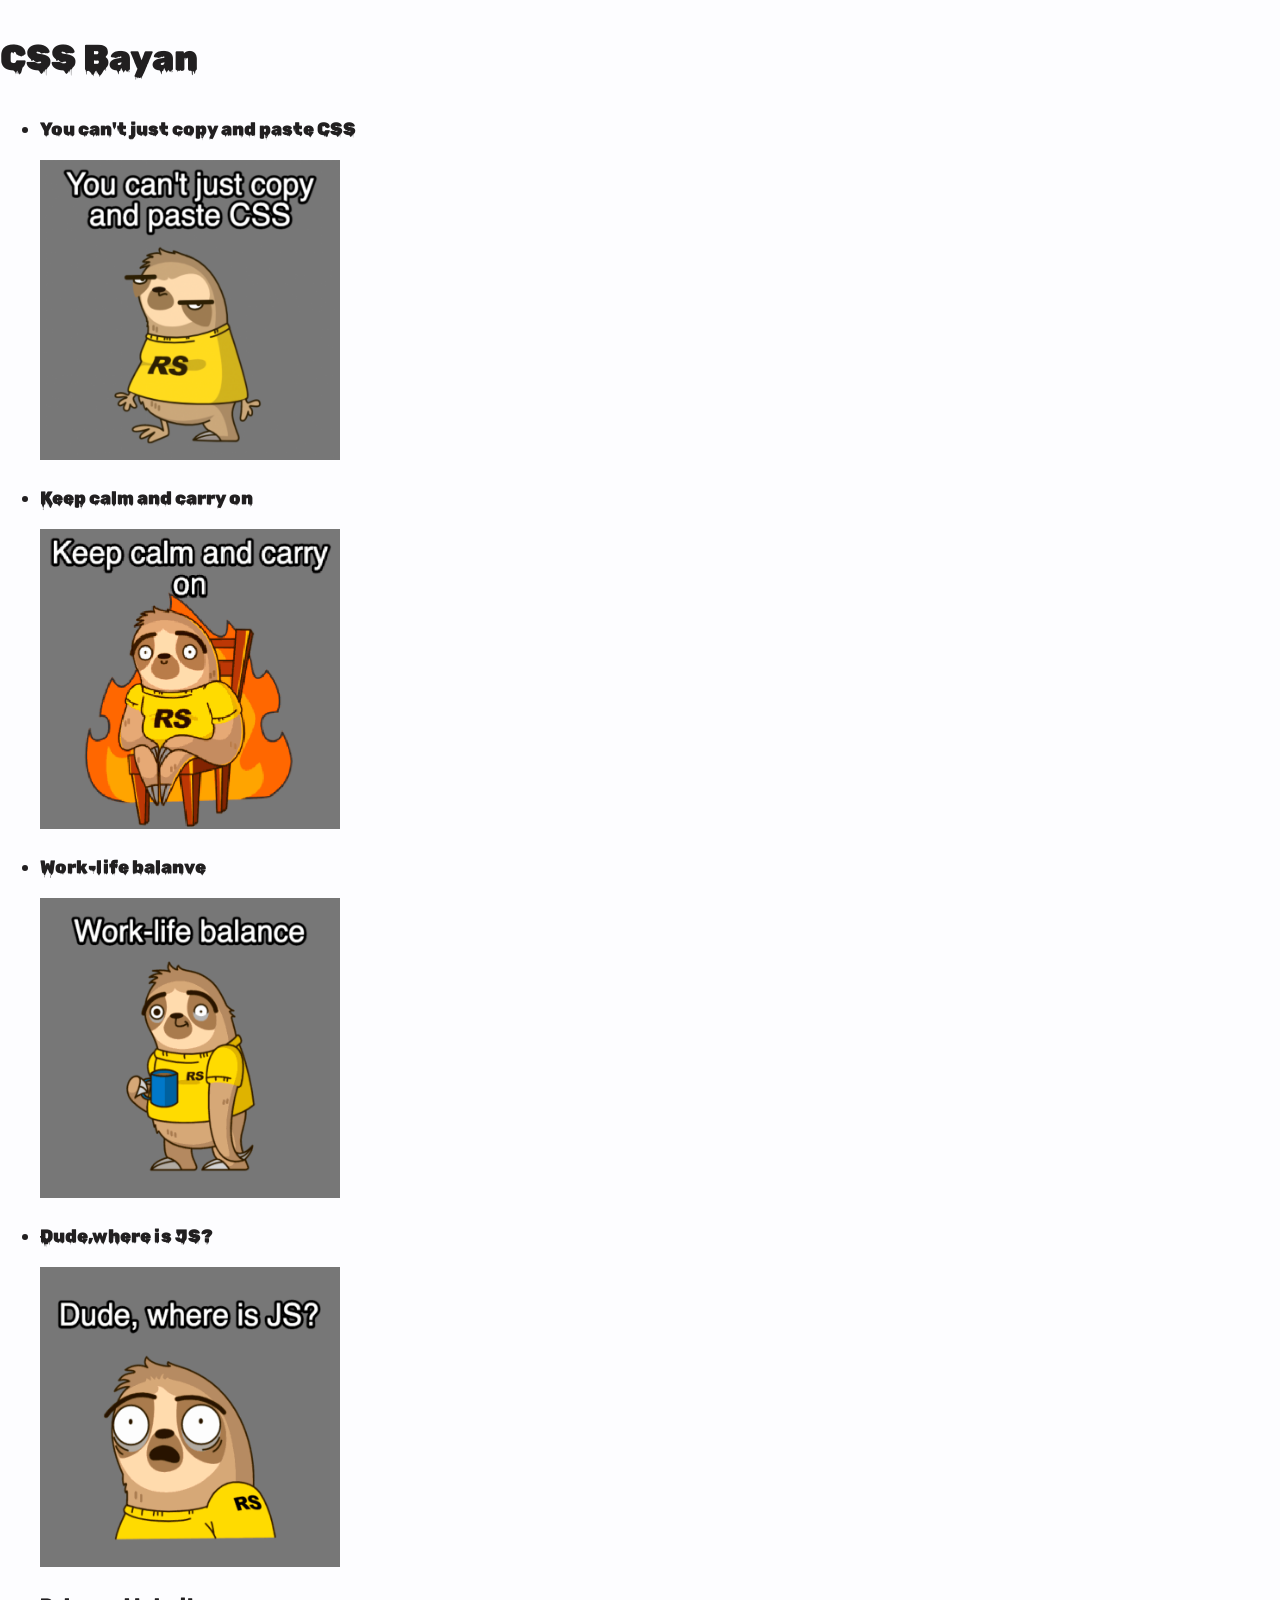
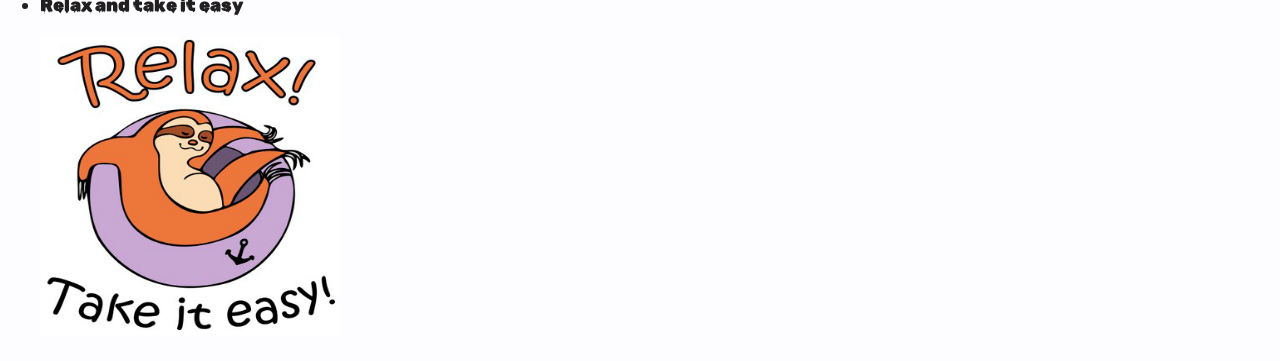
==== cssBayan/index.html @ f26ce889 "init: start-project (Sat, Mar 11, 2023 02:17:30 AM)" ====
<!DOCTYPE html>
<html lang="en">
  <head>
    <meta charset="utf-8">
    <title>cssBayan</title>
    <link href="css/style.css" rel="stylesheet">
    <link rel="preconnect" href="https://fonts.googleapis.com">
<link rel="preconnect" href="https://fonts.gstatic.com" crossorigin>
<link href="https://fonts.googleapis.com/css2?family=Rubik+Wet+Paint&display=swap" rel="stylesheet">
  </head>
  <body class="page">
    <header class="main-header">
      <p class="logo">CSS Bayan</p>
    </header>
    <main class="main-main">
      <ul class="list-items">
        <li class="item">
          <p class="caption">You can't just copy and paste CSS</p>
          <img src="img/img-1.png" width="300" height="300" alt="Sad sloth">
        </li>
        <li class="item">
          <p class="caption">Keep calm and carry on</p>
          <img src="img/img-2.png" width="300" height="300" alt="Burning sloth">
        </li>
        <li class="item">
          <p class="caption">Work-life balanve</p>
          <img src="img/img-3.png" width="300" height="300" alt="Sloth with coffee">
        </li>
        <li class="item">
          <p class="caption">Dude,where is JS?</p>
          <img src="img/img-4.png" width="300" height="300" alt="Surprised sloth">
        </li>
        <li class="item">
          <p class="caption">Relax and take it easy</p>
          <img src="img/img-5.png" width="300" height="300" alt="Relaxed sloth">
        </li>
      </ul>
    </main>
  </body>
</html>
---- cssBayan/css/style.css ----
body {
    margin: 0;
    font-family: "Rubik Wet Paint", sans-serif;
    font-size: 18px;
    line-height: 26px;
    color: #211F20;
    background-color: #fdfdff;
    width: 1280px;
    margin: 0 auto;
}

.logo {
    font-size: 36px;
    line-height: 44px;
}

.main-header {
    width: 1280px;
    margin: 0 auto;

}
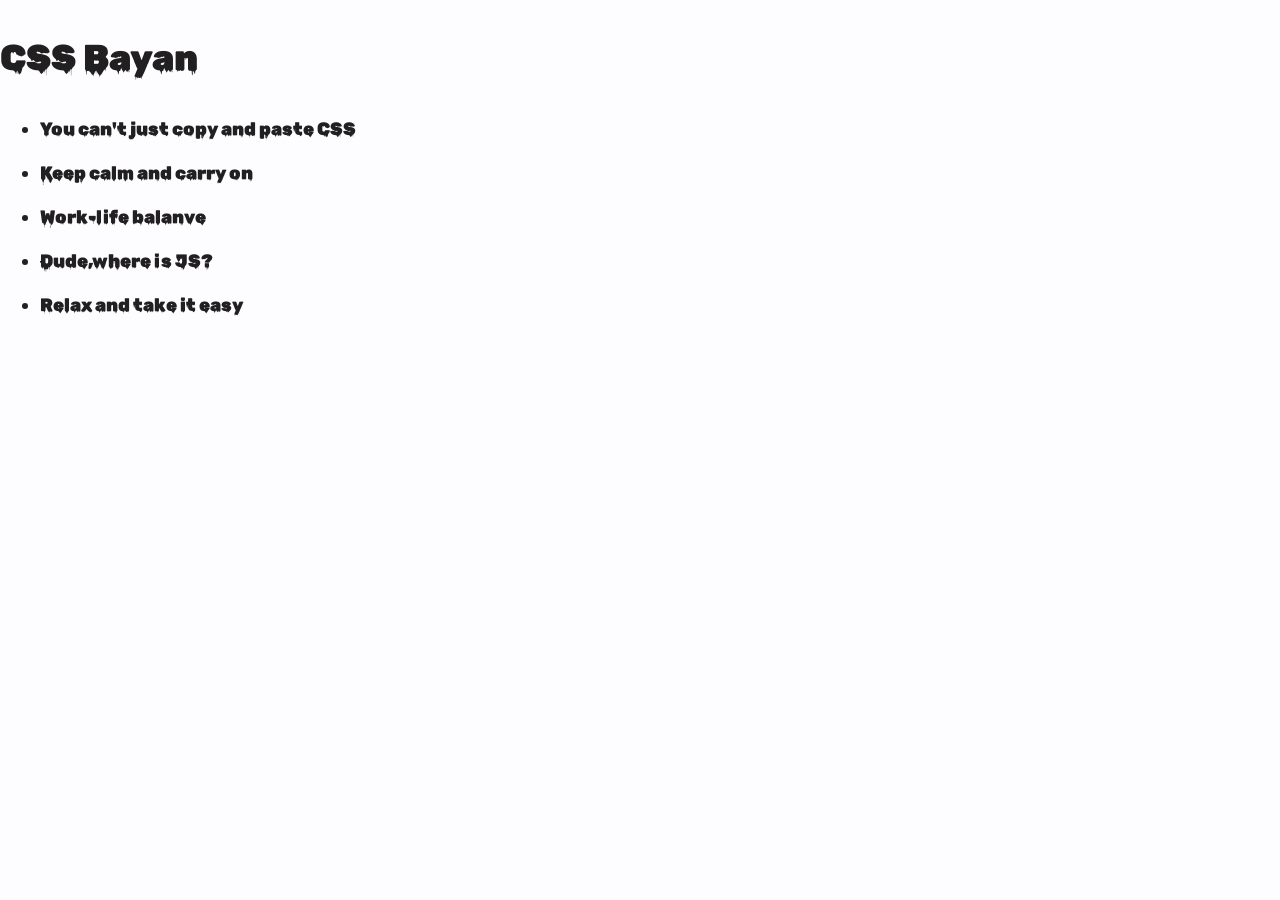
==== commit 35b74934: "feat: Добавил анимацию мемов (Sun, Mar 12, 2023 00:42:30 PM)" ====
--- a/cssBayan/index.html
+++ b/cssBayan/index.html
@@ -5,8 +5,8 @@
     <title>cssBayan</title>
     <link href="css/style.css" rel="stylesheet">
     <link rel="preconnect" href="https://fonts.googleapis.com">
-<link rel="preconnect" href="https://fonts.gstatic.com" crossorigin>
-<link href="https://fonts.googleapis.com/css2?family=Rubik+Wet+Paint&display=swap" rel="stylesheet">
+    <link rel="preconnect" href="https://fonts.gstatic.com" crossorigin>
+    <link href="https://fonts.googleapis.com/css2?family=Rubik+Wet+Paint&display=swap" rel="stylesheet">
   </head>
   <body class="page">
     <header class="main-header">
@@ -16,23 +16,23 @@
       <ul class="list-items">
         <li class="item">
           <p class="caption">You can't just copy and paste CSS</p>
-          <img src="img/img-1.png" width="300" height="300" alt="Sad sloth">
+          <div class="item-img"><img src="img/img-1.png" width="300" height="300" alt="Sad sloth"></div>
         </li>
         <li class="item">
           <p class="caption">Keep calm and carry on</p>
-          <img src="img/img-2.png" width="300" height="300" alt="Burning sloth">
+          <div class="item-img"><img src="img/img-2.png" width="300" height="300" alt="Burning sloth"></div>
         </li>
         <li class="item">
           <p class="caption">Work-life balanve</p>
-          <img src="img/img-3.png" width="300" height="300" alt="Sloth with coffee">
+          <div class="item-img"><img src="img/img-3.png" width="300" height="300" alt="Sloth with coffee"></div>
         </li>
         <li class="item">
           <p class="caption">Dude,where is JS?</p>
-          <img src="img/img-4.png" width="300" height="300" alt="Surprised sloth">
+          <div class="item-img"><img src="img/img-4.png" width="300" height="300" alt="Surprised sloth"></div>
         </li>
         <li class="item">
           <p class="caption">Relax and take it easy</p>
-          <img src="img/img-5.png" width="300" height="300" alt="Relaxed sloth">
+          <div class="item-img"><img src="img/img-5.png" width="300" height="300" alt="Relaxed sloth"></div>
         </li>
       </ul>
     </main>
--- a/cssBayan/css/style.css
+++ b/cssBayan/css/style.css
@@ -17,6 +17,20 @@
 .main-header {
     width: 1280px;
     margin: 0 auto;
-
 }
 
+.item-img {
+    list-style: none;
+    display: none;
+}
+
+.item:hover .caption {
+    color: #4340e0;
+}
+
+ .item:hover .item-img {   
+  display: block;
+  width: 300px;
+  height: 300px;
+  box-shadow: 0 0 20px rgba(0,0,0,0.8); 
+}
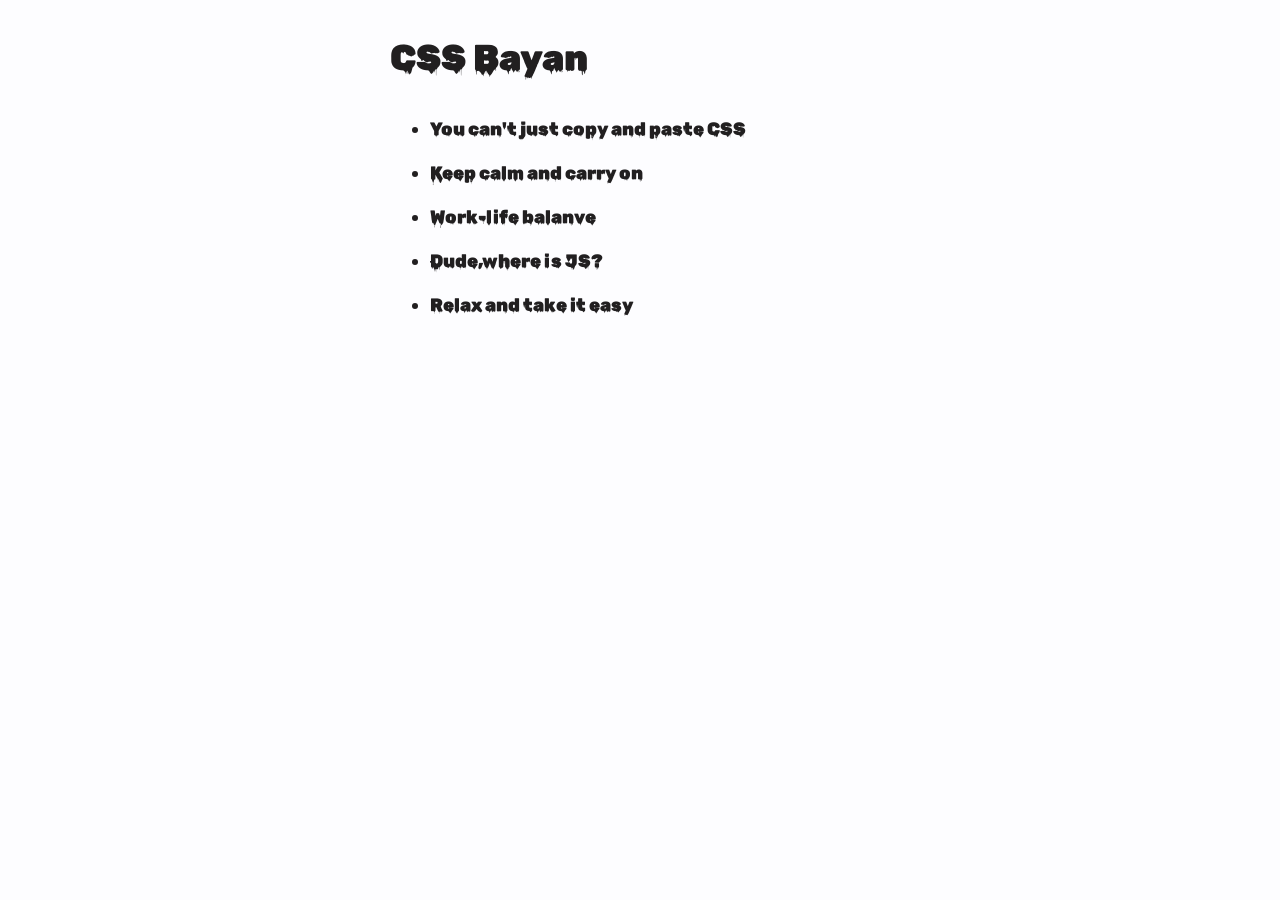
==== commit 65b61702: "fix: корректировка семантики html + отцентрировал (Mon, Mar 13,2023 00:26:30 AM)" ====
--- a/cssBayan/index.html
+++ b/cssBayan/index.html
@@ -9,10 +9,8 @@
     <link href="https://fonts.googleapis.com/css2?family=Rubik+Wet+Paint&display=swap" rel="stylesheet">
   </head>
   <body class="page">
-    <header class="main-header">
+    <main class="main-main">
       <p class="logo">CSS Bayan</p>
-    </header>
-    <main class="main-main">
       <ul class="list-items">
         <li class="item">
           <p class="caption">You can't just copy and paste CSS</p>
--- a/cssBayan/css/style.css
+++ b/cssBayan/css/style.css
@@ -5,8 +5,12 @@
     line-height: 26px;
     color: #211F20;
     background-color: #fdfdff;
-    width: 1280px;
+}
+
+.main-main {
+    width: 500px;
     margin: 0 auto;
+
 }
 
 .logo {
@@ -14,10 +18,6 @@
     line-height: 44px;
 }
 
-.main-header {
-    width: 1280px;
-    margin: 0 auto;
-}
 
 .item-img {
     list-style: none;
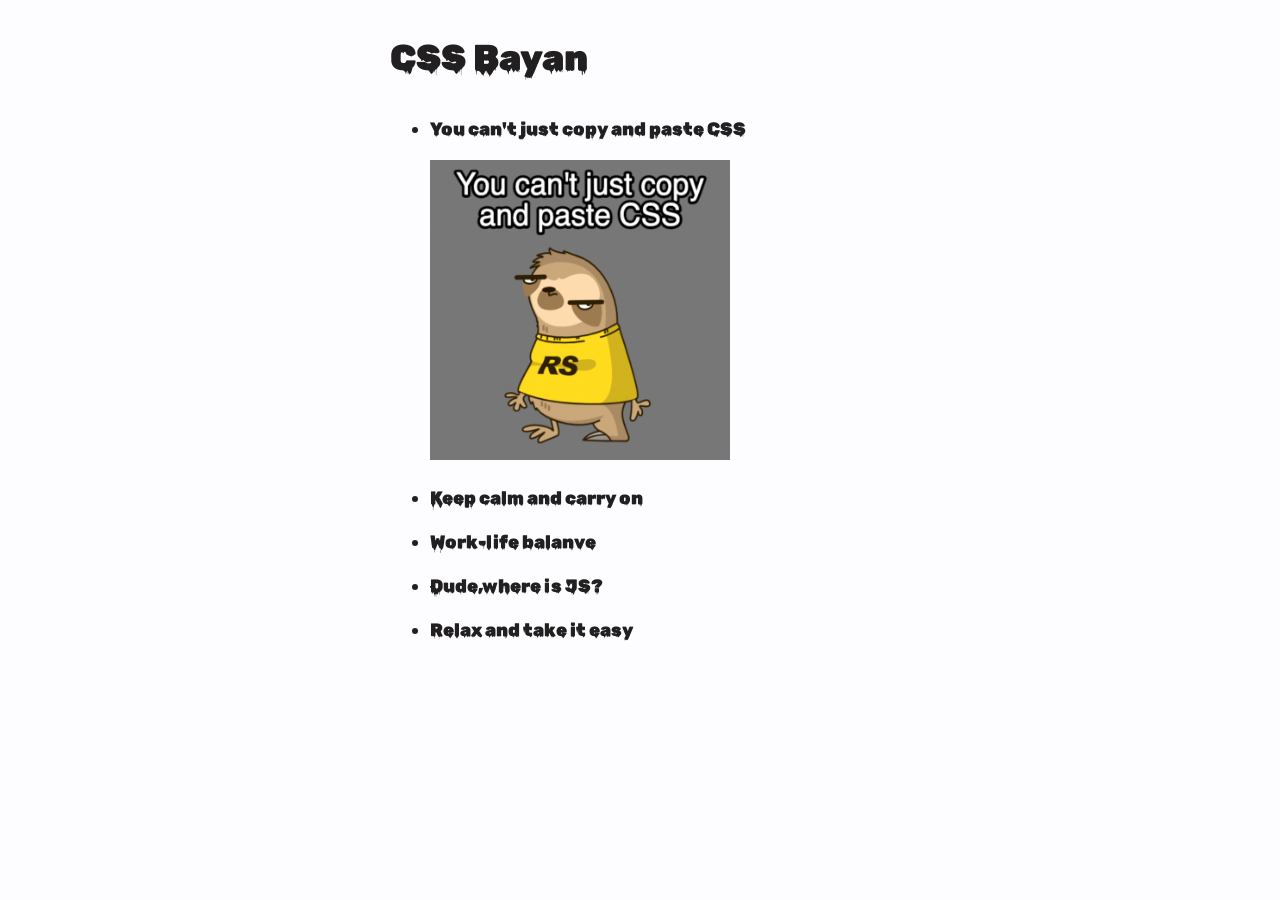
==== commit 12e96eb5: "feat: кликабельность и первое окно развернуто (Mon, Mar 13, 2023 01:20:30 AM)" ====
--- a/cssBayan/index.html
+++ b/cssBayan/index.html
@@ -10,27 +10,27 @@
   </head>
   <body class="page">
     <main class="main-main">
-      <p class="logo">CSS Bayan</p>
+      <p class="logo"><a href="#">CSS Bayan</a></p>
       <ul class="list-items">
         <li class="item">
-          <p class="caption">You can't just copy and paste CSS</p>
-          <div class="item-img"><img src="img/img-1.png" width="300" height="300" alt="Sad sloth"></div>
+          <p class="caption"><a href="#">You can't just copy and paste CSS</a></p>
+          <div class="item-img"><a href="#"><img src="img/img-1.png" width="300" height="300" alt="Sad sloth"></a></div>
         </li>
         <li class="item">
-          <p class="caption">Keep calm and carry on</p>
-          <div class="item-img"><img src="img/img-2.png" width="300" height="300" alt="Burning sloth"></div>
+          <p class="caption"><a href="#">Keep calm and carry on</a></p>
+          <div class="item-img"><a href="#"><img src="img/img-2.png" width="300" height="300" alt="Burning sloth"></a></div>
         </li>
         <li class="item">
-          <p class="caption">Work-life balanve</p>
-          <div class="item-img"><img src="img/img-3.png" width="300" height="300" alt="Sloth with coffee"></div>
+          <p class="caption"><a href="#">Work-life balanve</a></p>
+          <div class="item-img"><a href="#"><img src="img/img-3.png" width="300" height="300" alt="Sloth with coffee"></a></div>
         </li>
         <li class="item">
-          <p class="caption">Dude,where is JS?</p>
-          <div class="item-img"><img src="img/img-4.png" width="300" height="300" alt="Surprised sloth"></div>
+          <p class="caption"><a href="#">Dude,where is JS?</a></p>
+          <div class="item-img"><a href="#"><img src="img/img-4.png" width="300" height="300" alt="Surprised sloth"></a></div>
         </li>
         <li class="item">
-          <p class="caption">Relax and take it easy</p>
-          <div class="item-img"><img src="img/img-5.png" width="300" height="300" alt="Relaxed sloth"></div>
+          <p class="caption"><a href="#">Relax and take it easy</a></p>
+          <div class="item-img"><a href="#"><img src="img/img-5.png" width="300" height="300" alt="Relaxed sloth"></a></div>
         </li>
       </ul>
     </main>
--- a/cssBayan/css/style.css
+++ b/cssBayan/css/style.css
@@ -5,6 +5,10 @@
     line-height: 26px;
     color: #211F20;
     background-color: #fdfdff;
+}
+a {
+    text-decoration: none;
+    color: #211F20;
 }
 
 .main-main {
@@ -24,8 +28,12 @@
     display: none;
 }
 
-.item:hover .caption {
+.item:hover .caption>a {
     color: #4340e0;
+}
+
+.item:first-child>.item-img {
+    display: block;
 }
 
  .item:hover .item-img {   
